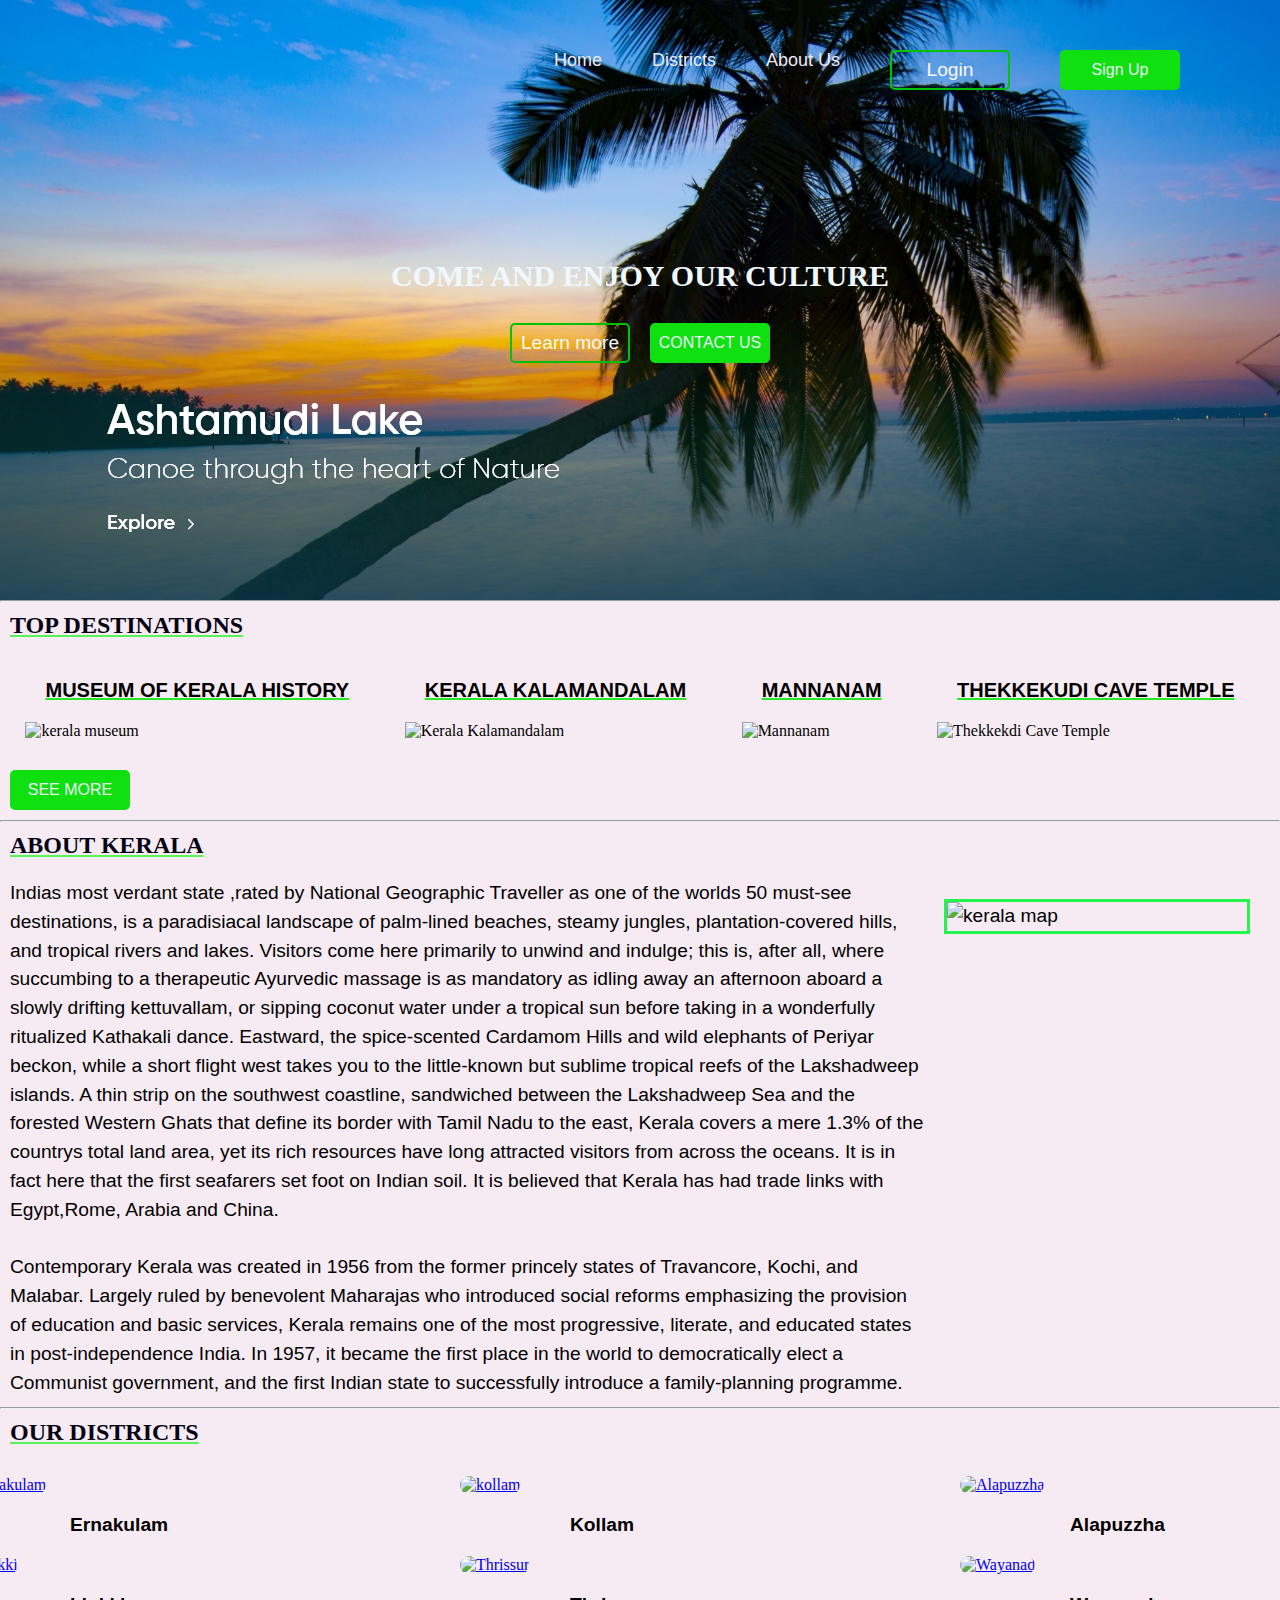
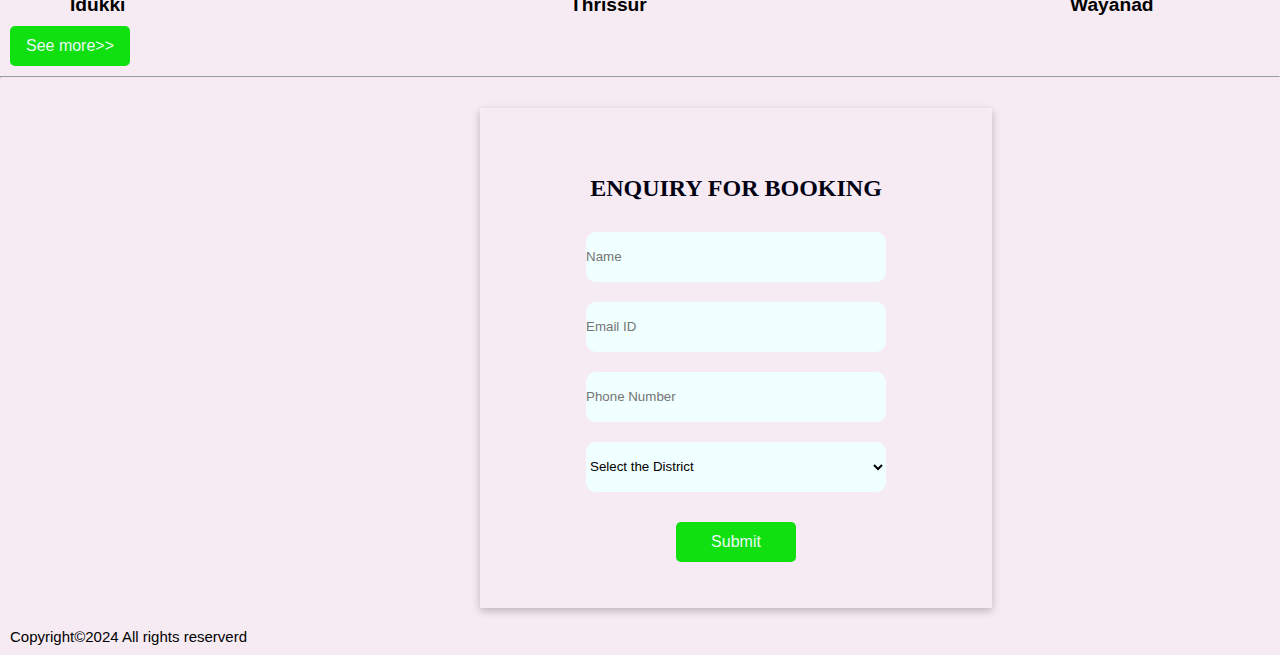
==== index.html @ 91827c74 "first commit" ====
<!DOCTYPE html>
<html lang="en">
<head>
    <meta charset="UTF-8">
    <meta name="viewport" content="width=device-width, initial-scale=1.0">
    <title>Kerala Tourism testwebpage</title>
    <link rel="stylesheet" href="./styles.css">
</head>
<body>
    <main>
        <header>
            
            <nav>
                <ul>
                    <span>
                    <img id="logo" src="./images/logo.png" alt="logo" ></span>    
                
                    <li><a class="navlist" href="#">Home</a></li>
                    <li><a class="navlist" href="#">Districts</a></li>
                    <li><a class="navlist" href="#">About Us</a></li>
                    <button class="btn1">Login </button>
                    <button class="btn2">Sign Up </button>
                </ul>

                <div class="header_1">
                <h1 class="header_2">COME AND ENJOY OUR CULTURE</h1>
                </div>
                <div class="header_btn">
                <button class="btn1">Learn more</button>
                <button class="btn2">CONTACT US</button>

                </div>
                

                
         
            
            

        </header>
       
    </main>
    <hr>
    <section>
        <h1>TOP DESTINATIONS </h1>
        <div class="destination_1">
            <article>
                <p class="dest_1">Museum of Kerala History</p>
                <img src="https://www.keralatourism.org/images/homecontentimage/desktop/museum_of_kerala_history.jpg" alt="kerala museum">
                
            </article>
            <article>
                <p class="dest_1">Kerala Kalamandalam</p> 
                <img src="https://www.keralatourism.org/images/homecontentimage/desktop/kalamandalam1.jpg" alt="Kerala Kalamandalam">
                           
            </article>
            <article>
                <p class="dest_1">Mannanam</p>
                <img src="https://www.keralatourism.org/images/homecontentimage/desktop/MANNANAM-1.jpg" alt="Mannanam">
                
            </article>
            <article>
                <p class="dest_1">Thekkekudi Cave Temple</p>
                <img src="https://www.keralatourism.org/images/homecontentimage/desktop/thekkekudi_cave_temple1.jpg" alt="Thekkekdi Cave Temple">
                
            </article>
            
           

        </div>
        <button class="btn3">SEE MORE</button>
       
    </section>
    <hr>
    <section>
        <h1>About Kerala</h1>
        <!-- kerla map image -->
         <div class="kerala_contain">         
        
        <div class="kerala_2">
            Indias most verdant state ,rated by National Geographic Traveller as
one of the worlds 50 must-see destinations, is a paradisiacal
landscape of palm-lined beaches, steamy jungles, plantation-covered
hills, and tropical rivers and lakes. Visitors come here primarily to
unwind and indulge; this is, after all, where succumbing to a
therapeutic Ayurvedic massage is as mandatory as idling away an
afternoon aboard a slowly drifting kettuvallam, or sipping coconut
water under a tropical sun before taking in a wonderfully ritualized
Kathakali dance. Eastward, the spice-scented Cardamom Hills and wild
elephants of Periyar beckon, while a short flight west takes you to the
little-known but sublime tropical reefs of the Lakshadweep islands. A
thin strip on the southwest coastline, sandwiched between the
Lakshadweep Sea and the forested Western Ghats that define its
border with Tamil Nadu to the east, Kerala covers a mere 1.3% of the
countrys total land area, yet its rich resources have long attracted
visitors from across the oceans. It is in fact here that the first seafarers
set foot on Indian soil. It is believed that Kerala has had trade links
with Egypt,Rome, Arabia and China. <br><br>

Contemporary Kerala was created in 1956 from the former princely states of Travancore, Kochi, and
Malabar. Largely ruled by benevolent Maharajas who introduced social reforms emphasizing the provision of
education and basic services, Kerala remains one of the most progressive, literate, and educated states in
post-independence India. In 1957, it became the first place in the world to democratically elect a
Communist government, and the first Indian state to successfully introduce a family-planning programme.
              <div class="kerala_1">
                <img id="map" src="https://www.mapsofindia.com/maps/kerala/kerala-index-20map.jpg" alt="kerala map" >
               </div>

        </div>
    </div>        
        
    </section>
    <section>
        <hr>
        <h1>Our districts</h1>
        <div class="district_1">
            <ol>
                <li><a href="#"><img class="img_dis" src="https://www.keralatourism.org/images/district/thumb/ernakulam20131107120302_2_1.jpg" alt="Ernakulam"></a><p class="dist_img">Ernakulam</p></li>
                <li><a href="#"><img class="img_dis" src="https://www.keralatourism.org/images/district/thumb/kollam20131107120543_6_1.jpg" alt="kollam"></a><p class="dist_img">Kollam</p></li>
                <li><a href="#"><img class="img_dis" src="https://www.keralatourism.org/images/district/thumb/alappuzha20131108125704_1_1.jpg" alt="Alapuzzha"></a><p class="dist_img">Alapuzzha</p></li>
                <li><a href="#"><img class="img_dis" src="https://www.keralatourism.org/images/district/thumb/idukki20131107120530_3_1.jpg" alt="Idukki"></a><p class="dist_img">Idukki</p></li>
                <li><a href="#"><img class="img_dis" src="https://www.keralatourism.org/images/district/thumb/thrissur20131107171306_13_1.jpg" alt="Thrissur"></a><p class="dist_img">Thrissur</p></li>
                <li><a href="#"><img class="img_dis" src="https://www.keralatourism.org/images/district/thumb/wayanad20131108120427_14_1.jpg" alt="Wayanad"></a><p class="dist_img">Wayanad</p></li>
                
            </ol>
            <button class="btn3">See more>></button>

        </div>
       
    </section>
    <hr>
    <div class="container">
     <div class="booking">
        <h2>ENQUIRY FOR BOOKING</h2>
     </div>
      <form class="booking_1" action="">
        <input class="form_2" type="text" id="Name" placeholder="Name" required maxlength="20" pattern="[A-Za-z\s]+">
        <input class="form_2" type="email"  id="email" placeholder="Email ID" required>
        <input class="form_2" type="tel"  id="phone_number" placeholder="Phone Number" required pattern="\d{10}" maxlength="10">
                 
            <select class="form_2" name="districts" id="Districts" required>
            <option class="form_2" value="" disabled selected>Select the District</option>
            <option class="form_2" value="Ernakulam">Ernakulam</option>
            <option class="form_2" value="Thiruvananthapuram">Thiruvananthapuram</option>
            </select>
            

        
        <button class="btn3" type="Submit">Submit</button>     
        
            
            
                
     </form>
   </div>

    
    
    
    <footer>
       
        
        
        <div class="footer_2">
            <p class="list2">Copyright&copy2024 All rights reserverd </p>
        </div>
            
    </footer>
</body>
</html>
---- styles.css ----
*{
    margin: 0;
    padding: 0;
}

body{
    background-color: rgb(247, 235, 243);
}



main{
    background-image: url(./images/ashtamudi_lake.jpg);
    height: 600px;
    
    

}

nav ul{
    display: flex;
    justify-content:right;
    gap: 50px;
    list-style-type: none;
    margin-right: 100px;
    padding-top: 50px;
    
    
    

    

}


.navlist{
    color: rgb(237, 234, 248);
    font-size: large;
    font-family:Impact, Haettenschweiler, 'Arial Narrow Bold', sans-serif;
    text-decoration: none;
    

}

.btn2{
    background-color: rgb(16, 223, 16);
    width: 120px;
    height: 40px;
    font-size: medium;
    border: none;
    border-radius: 5px;
    color: rgb(234, 248, 248);
    
    
}
.btn1{

    background-color: transparent;
    border: 2px solid rgb(6, 194, 6) ;
    width: 120px;
    height: 40px;
    font-size: larger;
    font-weight: 20px;
    border-radius: 5px;
    color: rgb(248, 248, 249);
}

.btn3{

    background-color: rgb(16, 223, 16);
    width: 120px;
    height: 40px;
    font-size: medium;
    border: none;
    border-radius: 5px;
    color: rgb(234, 248, 248);
    margin: 10px;
   
    


}
#logo{

  width: 75px;
  height: 75px;
  position: relative;
  right: 650px;
  bottom: 40px;
  background-color: aliceblue; 
  border-radius: 250px;
  margin: 10px;


}

.header_1{
 display: flex;
 justify-content:space-around;
 align-items: center;
 padding-top:100px ;


}

.header_btn{
    display: flex;
    justify-content: center;
    margin-top: 20px;
    gap: 20px;

}
.header_2 {
    color: aliceblue;
    font-size: 30px;
    font-weight: 50px;
    text-decoration: none;
   
}


 .district_1 ol{
    display: grid;
    grid-template-columns: 500px 500px 500px;
    justify-content: center;
    align-items: center;
    
 }


.district_1 p{
    font-size: larger;
    font-family:Arial, Helvetica, sans-serif;
}

.district_1 li{
    
    list-style: none;
}

.destination_1{
    display: flex;
    justify-content:space-evenly;
    flex-wrap: wrap;
    gap: 10px;
    margin: 10px;
    
}



.destination_1 article{
    
    padding: 10px;
}


.destination_1 article p{
    font-size: 20px;
    font-family: Arial, Helvetica, sans-serif;
}

.dest_1{
    font-size: larger;
    padding: 20px;
    font-size: 20px;
    font-weight: bolder;
    text-transform: uppercase;
    text-decoration: underline;
    text-decoration-color: rgb(36, 233, 36);

}




.kerala_2{


    display: flex;
    justify-content: center;
    font-size: larger;
    padding: 10px;
    font-family:Arial, Helvetica, sans-serif;
    line-height: 1.5;
    
    
    
    
    
    
}
#map{
   
    display: flex;
    justify-content: center;
    width: 300px;
    height: 200;
    margin: 20px;
    border: 3px solid rgb(35, 245, 77);
  
}

.kerala_contain{
    display: flex;
    justify-content: center;
    
    
    
}

.img_dis{

    width: 300px;
    height: 300px;
    border-radius: 170px;
    padding: 20px;
    margin-left: 50px;

   
}

.dist_img{
    position: relative;
    left: 180px;
    font-weight: bolder;
}

.booking{
    display: flex;
    justify-content: center;   
    padding: 20px;
   
}



.form_2{

    width: 300px;
    height: 50px;
    background-color: azure;
    border: none;
    border-radius: 10px;
}



h1, h2,h3{
    font-size: x-large;
    font-family: 'Times New Roman', Times, serif;
    margin: 10px;
    color: rgb(2, 1, 19);
    text-decoration: underline;
    text-decoration-color: rgb(87, 244, 87);
    text-transform: uppercase;
    
    
    

}


.container label{
    font-size: medium;
    font-family: 'Times New Roman', Times, serif;
    color: antiquewhite;

}

.footer_1{
    display: flex;
    justify-content: center;
    
   
}

.list li {
    list-style: none;
    
    
}
.list li a{
    list-style: none;
    text-decoration: none;
}

.list ul{
   display: flex;
   justify-content: center;
   gap: 50px;
   padding: 20px;

}



.list2{
    color: black;
    font-size: 15px;
    font-family: Arial, Helvetica, sans-serif;
}
.footer_2{
    padding: 10px;
    margin-top: 10px;
}

.booking h2{
    text-decoration: none;
}

.booking_1{
    
    display: flex;
    flex-direction: column;
    justify-content: center;
    align-items: center;    
    gap: 20px;
    
    
}
.container{
    margin-top: 30px;
    width: 40%;
    height: 500px;
    display: flex;
    justify-content: center;
    align-content: center;
    flex-direction: column;
    position: relative;
    left: 480px;
    box-shadow: rgba(0, 0, 0, 0.24) 0px 3px 8px;
}
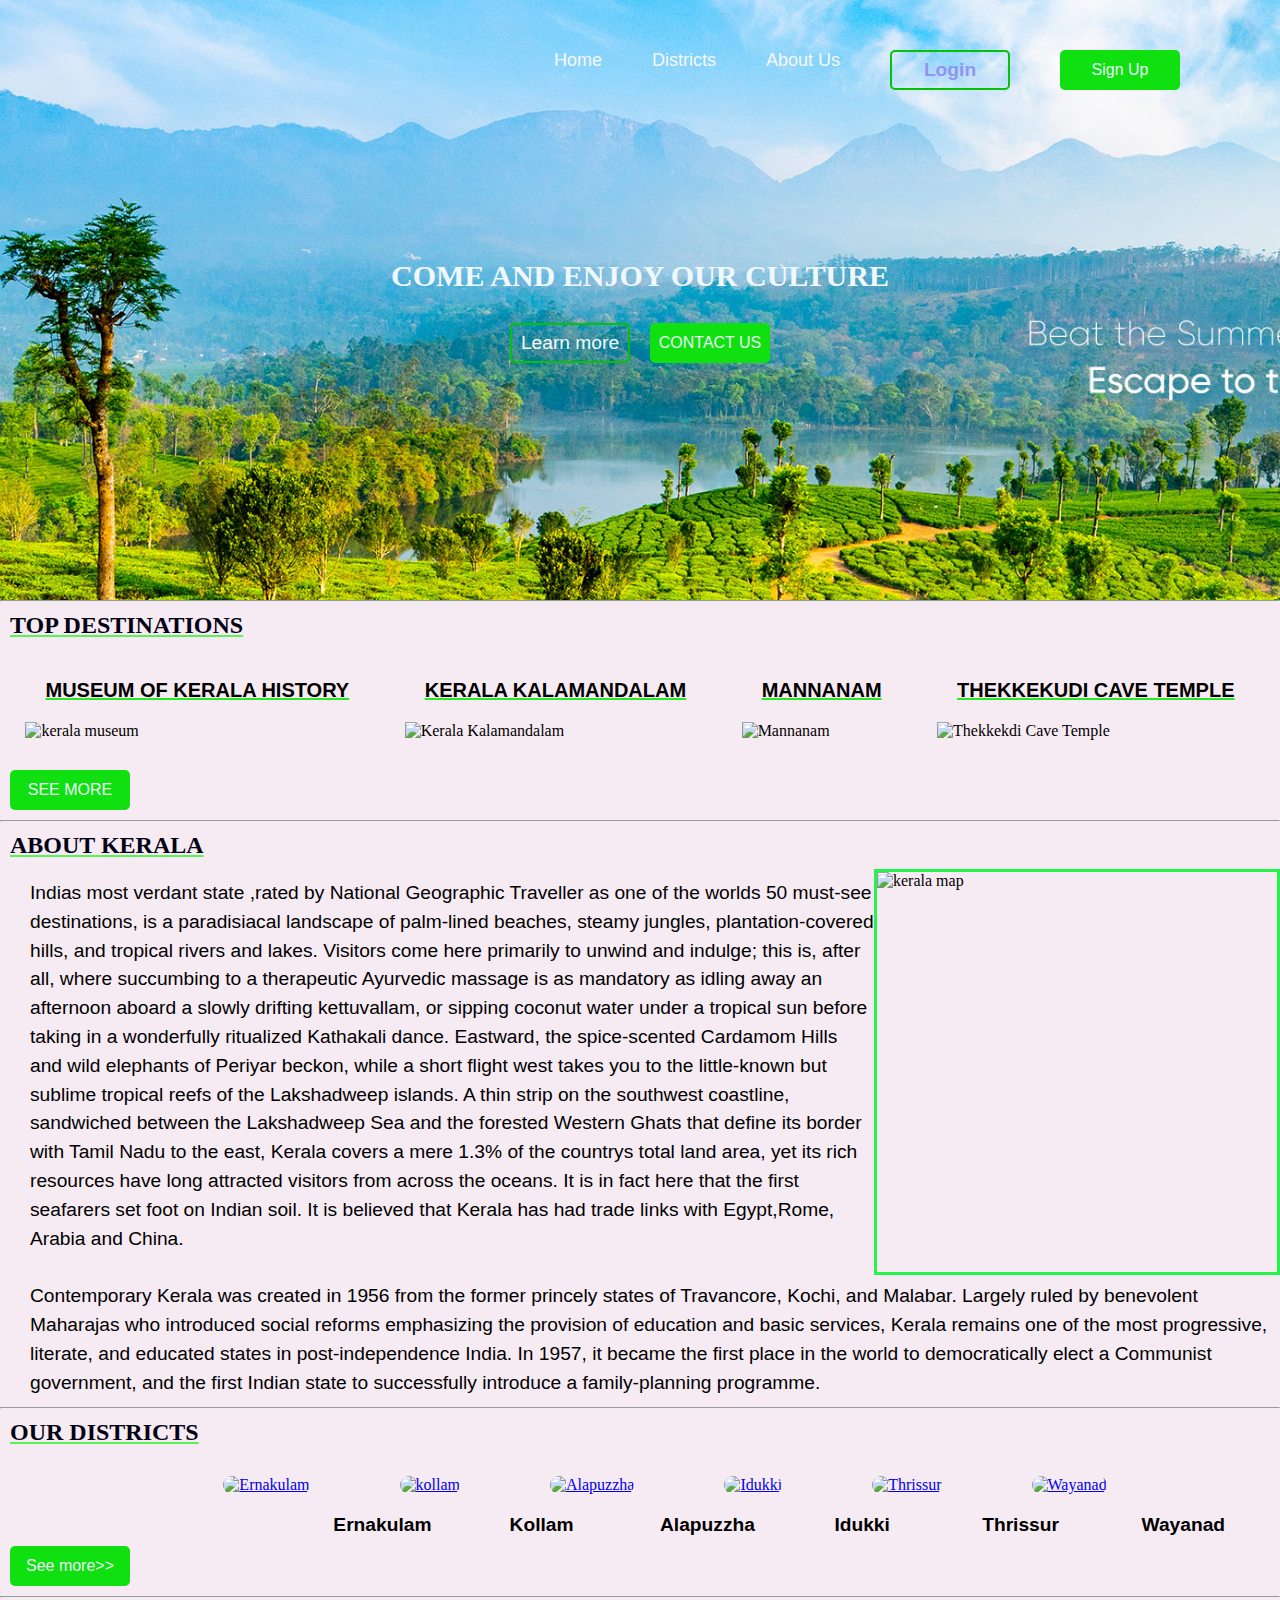
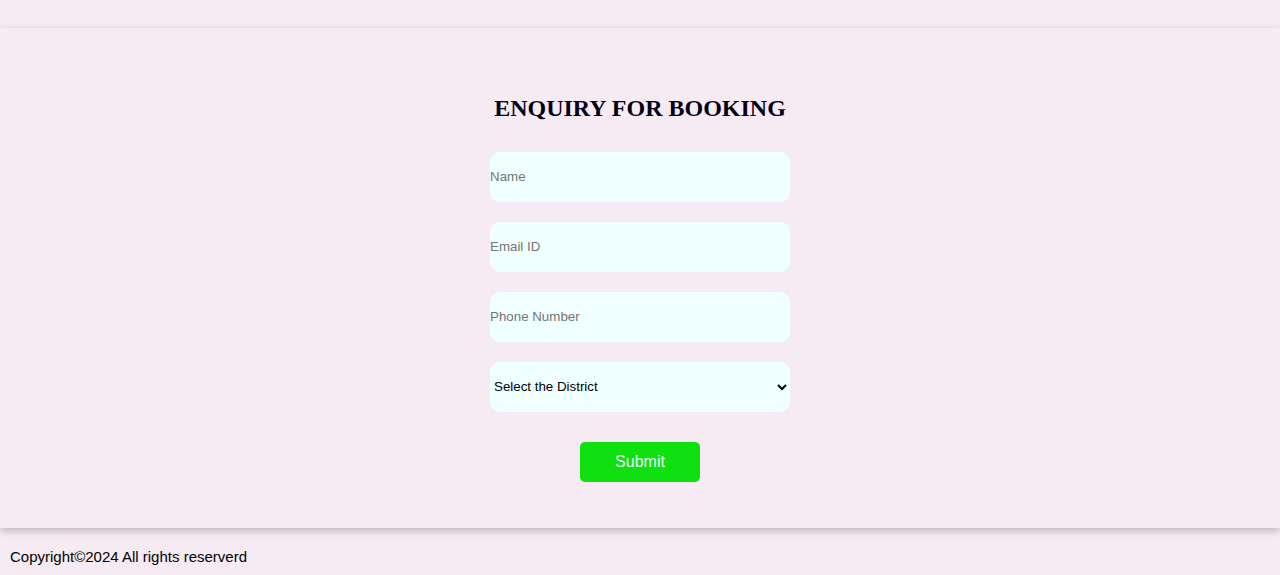
==== commit f4470679: "change" ====
--- a/index.html
+++ b/index.html
@@ -1,170 +1,228 @@
 <!DOCTYPE html>
 <html lang="en">
-<head>
-    <meta charset="UTF-8">
-    <meta name="viewport" content="width=device-width, initial-scale=1.0">
+  <head>
+    <meta charset="UTF-8" />
+    <meta name="viewport" content="width=device-width, initial-scale=1.0" />
     <title>Kerala Tourism testwebpage</title>
-    <link rel="stylesheet" href="./styles.css">
-</head>
-<body>
+    <link rel="stylesheet" href="./styles.css" />
+  </head>
+  <body>
     <main>
-        <header>
-            
-            <nav>
-                <ul>
-                    <span>
-                    <img id="logo" src="./images/logo.png" alt="logo" ></span>    
-                
-                    <li><a class="navlist" href="#">Home</a></li>
-                    <li><a class="navlist" href="#">Districts</a></li>
-                    <li><a class="navlist" href="#">About Us</a></li>
-                    <button class="btn1">Login </button>
-                    <button class="btn2">Sign Up </button>
-                </ul>
-
-                <div class="header_1">
-                <h1 class="header_2">COME AND ENJOY OUR CULTURE</h1>
-                </div>
-                <div class="header_btn">
-                <button class="btn1">Learn more</button>
-                <button class="btn2">CONTACT US</button>
-
-                </div>
-                
-
-                
-         
-            
-            
-
-        </header>
-       
+      <header>
+        <nav>
+          <ul>
+            <li><img id="logo" src="./images/logo.png" alt="logo" /></li>
+
+            <li><a class="navlist" href="#">Home</a></li>
+            <li><a class="navlist" href="#">Districts</a></li>
+            <li><a class="navlist" href="#">About Us</a></li>
+            <button class="btn1_1">Login</button>
+            <button class="btn2">Sign Up</button>
+          </ul>
+
+          <div class="header_1">
+            <h1 class="header_2">COME AND ENJOY OUR CULTURE</h1>
+          </div>
+          <div class="header_btn">
+            <button class="btn1">Learn more</button>
+            <button class="btn2">CONTACT US</button>
+          </div>
+        </nav>
+      </header>
     </main>
-    <hr>
+    <hr />
     <section>
-        <h1>TOP DESTINATIONS </h1>
-        <div class="destination_1">
-            <article>
-                <p class="dest_1">Museum of Kerala History</p>
-                <img src="https://www.keralatourism.org/images/homecontentimage/desktop/museum_of_kerala_history.jpg" alt="kerala museum">
-                
-            </article>
-            <article>
-                <p class="dest_1">Kerala Kalamandalam</p> 
-                <img src="https://www.keralatourism.org/images/homecontentimage/desktop/kalamandalam1.jpg" alt="Kerala Kalamandalam">
-                           
-            </article>
-            <article>
-                <p class="dest_1">Mannanam</p>
-                <img src="https://www.keralatourism.org/images/homecontentimage/desktop/MANNANAM-1.jpg" alt="Mannanam">
-                
-            </article>
-            <article>
-                <p class="dest_1">Thekkekudi Cave Temple</p>
-                <img src="https://www.keralatourism.org/images/homecontentimage/desktop/thekkekudi_cave_temple1.jpg" alt="Thekkekdi Cave Temple">
-                
-            </article>
-            
-           
-
+      <h1>TOP DESTINATIONS</h1>
+      <div class="destination_1">
+        <article>
+          <p class="dest_1">Museum of Kerala History</p>
+          <img
+            src="https://www.keralatourism.org/images/homecontentimage/desktop/museum_of_kerala_history.jpg"
+            alt="kerala museum"
+          />
+        </article>
+        <article>
+          <p class="dest_1">Kerala Kalamandalam</p>
+          <img
+            src="https://www.keralatourism.org/images/homecontentimage/desktop/kalamandalam1.jpg"
+            alt="Kerala Kalamandalam"
+          />
+        </article>
+        <article>
+          <p class="dest_1">Mannanam</p>
+          <img
+            src="https://www.keralatourism.org/images/homecontentimage/desktop/MANNANAM-1.jpg"
+            alt="Mannanam"
+          />
+        </article>
+        <article>
+          <p class="dest_1">Thekkekudi Cave Temple</p>
+          <img
+            src="https://www.keralatourism.org/images/homecontentimage/desktop/thekkekudi_cave_temple1.jpg"
+            alt="Thekkekdi Cave Temple"
+          />
+        </article>
+      </div>
+      <button class="btn3">SEE MORE</button>
+    </section>
+    <hr />
+    <section>
+      <h1>About Kerala</h1>
+      <!-- kerla map image -->
+
+      <div class="kerala">
+        <div class="kerala_1">
+          <img
+            id="map"
+            src="https://www.mapsofindia.com/maps/kerala/kerala-index-20map.jpg"
+            alt="kerala map"
+          />
+
+          <div class="kerala_2">
+            Indias most verdant state ,rated by National Geographic Traveller as
+            one of the worlds 50 must-see destinations, is a paradisiacal
+            landscape of palm-lined beaches, steamy jungles, plantation-covered
+            hills, and tropical rivers and lakes. Visitors come here primarily
+            to unwind and indulge; this is, after all, where succumbing to a
+            therapeutic Ayurvedic massage is as mandatory as idling away an
+            afternoon aboard a slowly drifting kettuvallam, or sipping coconut
+            water under a tropical sun before taking in a wonderfully ritualized
+            Kathakali dance. Eastward, the spice-scented Cardamom Hills and wild
+            elephants of Periyar beckon, while a short flight west takes you to
+            the little-known but sublime tropical reefs of the Lakshadweep
+            islands. A thin strip on the southwest coastline, sandwiched between
+            the Lakshadweep Sea and the forested Western Ghats that define its
+            border with Tamil Nadu to the east, Kerala covers a mere 1.3% of the
+            countrys total land area, yet its rich resources have long attracted
+            visitors from across the oceans. It is in fact here that the first
+            seafarers set foot on Indian soil. It is believed that Kerala has
+            had trade links with Egypt,Rome, Arabia and China. <br /><br />
+
+            Contemporary Kerala was created in 1956 from the former princely
+            states of Travancore, Kochi, and Malabar. Largely ruled by
+            benevolent Maharajas who introduced social reforms emphasizing the
+            provision of education and basic services, Kerala remains one of the
+            most progressive, literate, and educated states in post-independence
+            India. In 1957, it became the first place in the world to
+            democratically elect a Communist government, and the first Indian
+            state to successfully introduce a family-planning programme.
+          </div>
         </div>
-        <button class="btn3">SEE MORE</button>
-       
-    </section>
-    <hr>
-    <section>
-        <h1>About Kerala</h1>
-        <!-- kerla map image -->
-         <div class="kerala_contain">         
-        
-        <div class="kerala_2">
-            Indias most verdant state ,rated by National Geographic Traveller as
-one of the worlds 50 must-see destinations, is a paradisiacal
-landscape of palm-lined beaches, steamy jungles, plantation-covered
-hills, and tropical rivers and lakes. Visitors come here primarily to
-unwind and indulge; this is, after all, where succumbing to a
-therapeutic Ayurvedic massage is as mandatory as idling away an
-afternoon aboard a slowly drifting kettuvallam, or sipping coconut
-water under a tropical sun before taking in a wonderfully ritualized
-Kathakali dance. Eastward, the spice-scented Cardamom Hills and wild
-elephants of Periyar beckon, while a short flight west takes you to the
-little-known but sublime tropical reefs of the Lakshadweep islands. A
-thin strip on the southwest coastline, sandwiched between the
-Lakshadweep Sea and the forested Western Ghats that define its
-border with Tamil Nadu to the east, Kerala covers a mere 1.3% of the
-countrys total land area, yet its rich resources have long attracted
-visitors from across the oceans. It is in fact here that the first seafarers
-set foot on Indian soil. It is believed that Kerala has had trade links
-with Egypt,Rome, Arabia and China. <br><br>
-
-Contemporary Kerala was created in 1956 from the former princely states of Travancore, Kochi, and
-Malabar. Largely ruled by benevolent Maharajas who introduced social reforms emphasizing the provision of
-education and basic services, Kerala remains one of the most progressive, literate, and educated states in
-post-independence India. In 1957, it became the first place in the world to democratically elect a
-Communist government, and the first Indian state to successfully introduce a family-planning programme.
-              <div class="kerala_1">
-                <img id="map" src="https://www.mapsofindia.com/maps/kerala/kerala-index-20map.jpg" alt="kerala map" >
-               </div>
-
-        </div>
-    </div>        
-        
+      </div>
     </section>
     <section>
-        <hr>
-        <h1>Our districts</h1>
-        <div class="district_1">
-            <ol>
-                <li><a href="#"><img class="img_dis" src="https://www.keralatourism.org/images/district/thumb/ernakulam20131107120302_2_1.jpg" alt="Ernakulam"></a><p class="dist_img">Ernakulam</p></li>
-                <li><a href="#"><img class="img_dis" src="https://www.keralatourism.org/images/district/thumb/kollam20131107120543_6_1.jpg" alt="kollam"></a><p class="dist_img">Kollam</p></li>
-                <li><a href="#"><img class="img_dis" src="https://www.keralatourism.org/images/district/thumb/alappuzha20131108125704_1_1.jpg" alt="Alapuzzha"></a><p class="dist_img">Alapuzzha</p></li>
-                <li><a href="#"><img class="img_dis" src="https://www.keralatourism.org/images/district/thumb/idukki20131107120530_3_1.jpg" alt="Idukki"></a><p class="dist_img">Idukki</p></li>
-                <li><a href="#"><img class="img_dis" src="https://www.keralatourism.org/images/district/thumb/thrissur20131107171306_13_1.jpg" alt="Thrissur"></a><p class="dist_img">Thrissur</p></li>
-                <li><a href="#"><img class="img_dis" src="https://www.keralatourism.org/images/district/thumb/wayanad20131108120427_14_1.jpg" alt="Wayanad"></a><p class="dist_img">Wayanad</p></li>
-                
-            </ol>
-            <button class="btn3">See more>></button>
-
-        </div>
-       
+      <hr />
+      <h1>Our districts</h1>
+      <div class="district_1">
+        <ol>
+          <li>
+            <a href="#"
+              ><img
+                class="img_dis"
+                src="https://www.keralatourism.org/images/district/thumb/ernakulam20131107120302_2_1.jpg"
+                alt="Ernakulam"
+            /></a>
+            <p class="dist_img">Ernakulam</p>
+          </li>
+          <li>
+            <a href="#"
+              ><img
+                class="img_dis"
+                src="https://www.keralatourism.org/images/district/thumb/kollam20131107120543_6_1.jpg"
+                alt="kollam"
+            /></a>
+            <p class="dist_img">Kollam</p>
+          </li>
+          <li>
+            <a href="#"
+              ><img
+                class="img_dis"
+                src="https://www.keralatourism.org/images/district/thumb/alappuzha20131108125704_1_1.jpg"
+                alt="Alapuzzha"
+            /></a>
+            <p class="dist_img">Alapuzzha</p>
+          </li>
+          <li>
+            <a href="#"
+              ><img
+                class="img_dis"
+                src="https://www.keralatourism.org/images/district/thumb/idukki20131107120530_3_1.jpg"
+                alt="Idukki"
+            /></a>
+            <p class="dist_img">Idukki</p>
+          </li>
+          <li>
+            <a href="#"
+              ><img
+                class="img_dis"
+                src="https://www.keralatourism.org/images/district/thumb/thrissur20131107171306_13_1.jpg"
+                alt="Thrissur"
+            /></a>
+            <p class="dist_img">Thrissur</p>
+          </li>
+          <li>
+            <a href="#"
+              ><img
+                class="img_dis"
+                src="https://www.keralatourism.org/images/district/thumb/wayanad20131108120427_14_1.jpg"
+                alt="Wayanad"
+            /></a>
+            <p class="dist_img">Wayanad</p>
+          </li>
+        </ol>
+        <button class="btn3">See more>></button>
+      </div>
     </section>
-    <hr>
+    <hr />
     <div class="container">
-     <div class="booking">
+      <div class="booking">
         <h2>ENQUIRY FOR BOOKING</h2>
-     </div>
+      </div>
       <form class="booking_1" action="">
-        <input class="form_2" type="text" id="Name" placeholder="Name" required maxlength="20" pattern="[A-Za-z\s]+">
-        <input class="form_2" type="email"  id="email" placeholder="Email ID" required>
-        <input class="form_2" type="tel"  id="phone_number" placeholder="Phone Number" required pattern="\d{10}" maxlength="10">
-                 
-            <select class="form_2" name="districts" id="Districts" required>
-            <option class="form_2" value="" disabled selected>Select the District</option>
-            <option class="form_2" value="Ernakulam">Ernakulam</option>
-            <option class="form_2" value="Thiruvananthapuram">Thiruvananthapuram</option>
-            </select>
-            
-
-        
-        <button class="btn3" type="Submit">Submit</button>     
-        
-            
-            
-                
-     </form>
-   </div>
-
-    
-    
-    
+        <input
+          class="form_2"
+          type="text"
+          id="Name"
+          placeholder="Name"
+          required
+          maxlength="20"
+          pattern="[A-Za-z\s]+"
+        />
+        <input
+          class="form_2"
+          type="email"
+          id="email"
+          placeholder="Email ID"
+          required
+        />
+        <input
+          class="form_2"
+          type="tel"
+          id="phone_number"
+          placeholder="Phone Number"
+          required
+          pattern="\d{10}"
+          maxlength="10"
+        />
+
+        <select class="form_2" name="districts" id="Districts" required>
+          <option class="form_2" value="" disabled selected>
+            Select the District
+          </option>
+          <option class="form_2" value="Ernakulam">Ernakulam</option>
+          <option class="form_2" value="Thiruvananthapuram">
+            Thiruvananthapuram
+          </option>
+        </select>
+
+        <button class="btn3" type="Submit">Submit</button>
+      </form>
+    </div>
+
     <footer>
-       
-        
-        
-        <div class="footer_2">
-            <p class="list2">Copyright&copy2024 All rights reserverd </p>
-        </div>
-            
+      <div class="footer_2">
+        <p class="list2">Copyright&copy2024 All rights reserverd</p>
+      </div>
     </footer>
-</body>
-</html>+  </body>
+</html>
--- a/styles.css
+++ b/styles.css
@@ -1,6 +1,7 @@
 *{
     margin: 0;
     padding: 0;
+    
 }
 
 body{
@@ -9,11 +10,16 @@
 
 
 
-main{
-    background-image: url(./images/ashtamudi_lake.jpg);
+
+header{
+
+    background-image: url(./images/escape-to-the-hills-1920x650.jpg);
     height: 600px;
-    
-    
+    width: 100%;
+    background-size: cover;
+    background-position: center;
+
+
 
 }
 
@@ -34,7 +40,7 @@
 
 
 .navlist{
-    color: rgb(237, 234, 248);
+    color: rgb(246, 248, 245);
     font-size: large;
     font-family:Impact, Haettenschweiler, 'Arial Narrow Bold', sans-serif;
     text-decoration: none;
@@ -53,6 +59,18 @@
     
     
 }
+.btn1_1{
+
+    background-color: transparent;
+    border: 2px solid rgb(6, 194, 6) ;
+    width: 120px;
+    height: 40px;
+    font-size: larger;
+    font-weight: bolder;
+    border-radius: 5px;
+    color: rgb(147, 147, 241);
+
+}
 .btn1{
 
     background-color: transparent;
@@ -118,14 +136,19 @@
    
 }
 
-
- .district_1 ol{
-    display: grid;
-    grid-template-columns: 500px 500px 500px;
-    justify-content: center;
+.district_1 ol{
+
+    display: flex;
+    justify-content: center;
+    flex-wrap: wrap;
     align-items: center;
-    
- }
+
+
+
+}
+
+
+
 
 
 .district_1 p{
@@ -171,35 +194,41 @@
 
 }
 
-
+.kerala{
+    display: grid;
+    grid-template-columns: repeat(1fr);
+    justify-content: center;
+    align-items: center;
+}
 
 
 .kerala_2{
 
 
-    display: flex;
-    justify-content: center;
+    
     font-size: larger;
     padding: 10px;
     font-family:Arial, Helvetica, sans-serif;
     line-height: 1.5;
-    
-    
-    
-    
-    
-    
-}
+    margin-left: 20px;
+    
+    
+    
+    
+    
+    
+    
+} 
 #map{
    
-    display: flex;
-    justify-content: center;
-    width: 300px;
-    height: 200;
-    margin: 20px;
+   
+    float: right;
+    width: 400px;
+    height: 400px;    
     border: 3px solid rgb(35, 245, 77);
+    
   
-}
+} 
 
 .kerala_contain{
     display: flex;
@@ -275,23 +304,6 @@
    
 }
 
-.list li {
-    list-style: none;
-    
-    
-}
-.list li a{
-    list-style: none;
-    text-decoration: none;
-}
-
-.list ul{
-   display: flex;
-   justify-content: center;
-   gap: 50px;
-   padding: 20px;
-
-}
 
 
 
@@ -321,13 +333,73 @@
 }
 .container{
     margin-top: 30px;
-    width: 40%;
     height: 500px;
     display: flex;
     justify-content: center;
     align-content: center;
     flex-direction: column;
-    position: relative;
-    left: 480px;
+    flex-wrap: wrap;    
     box-shadow: rgba(0, 0, 0, 0.24) 0px 3px 8px;
-}+}
+
+.booking{
+    display: flex;
+    justify-content: center;
+    align-items: center;
+    flex-wrap: wrap;
+}
+
+@media (max-width: 500px){
+    body {
+      display: flex;
+      flex-direction:column;
+      flex-wrap: wrap;
+      align-items: center;
+      justify-content: center;
+      font-size:medium;
+      font-weight: bolder;
+      background-color: rgb(183, 248, 210);
+      
+
+    }
+
+    #logo{
+
+        width: 75px;
+        height: 75px;
+        background-color: aliceblue; 
+        border-radius: 250px;
+        
+      
+      
+      }
+
+
+
+     nav ul{
+        display: flex;
+        justify-content:center;
+        align-items: center;
+        list-style-type: none;
+            
+        
+        
+    
+        
+    
+    }
+
+    
+
+    
+    
+
+   
+    
+
+    
+
+    
+}
+
+
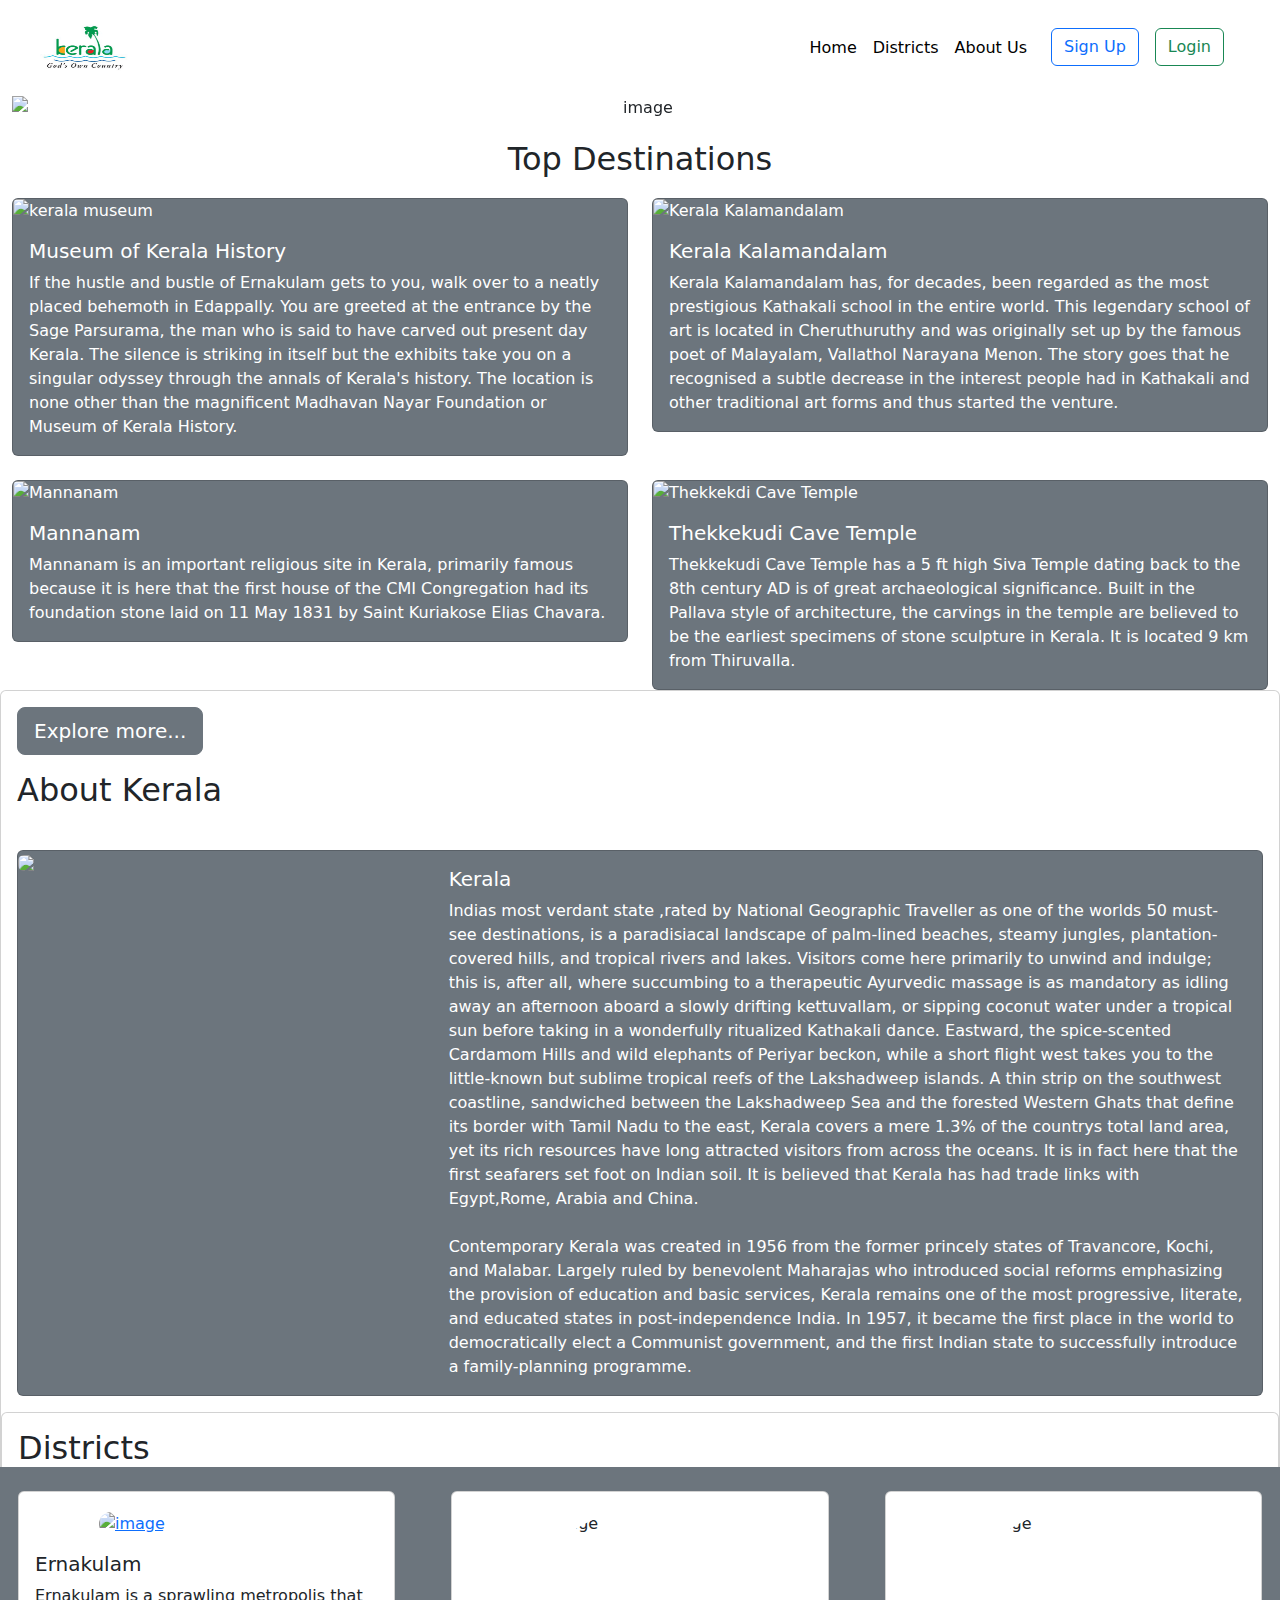
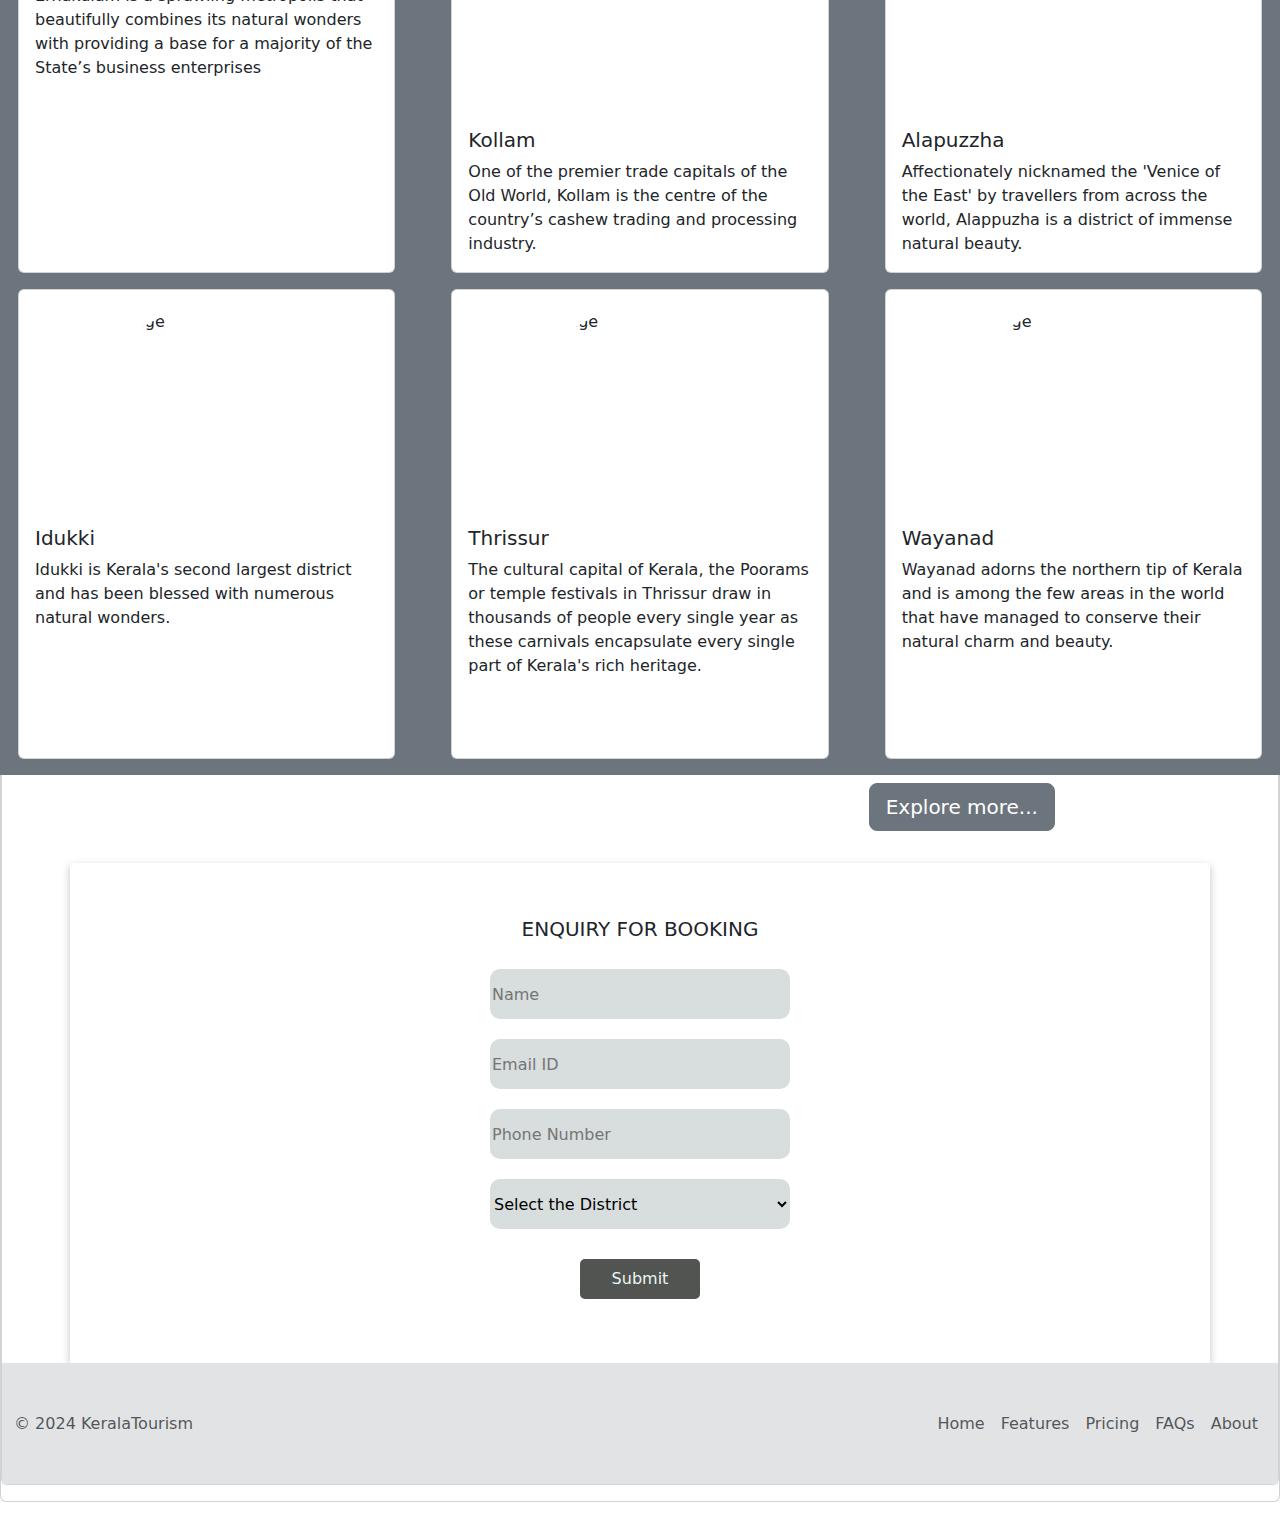
==== commit 1555c55d: "first commit" ====
--- a/index.html
+++ b/index.html
@@ -1,228 +1,351 @@
 <!DOCTYPE html>
 <html lang="en">
-  <head>
-    <meta charset="UTF-8" />
-    <meta name="viewport" content="width=device-width, initial-scale=1.0" />
-    <title>Kerala Tourism testwebpage</title>
-    <link rel="stylesheet" href="./styles.css" />
-  </head>
-  <body>
-    <main>
-      <header>
-        <nav>
-          <ul>
-            <li><img id="logo" src="./images/logo.png" alt="logo" /></li>
-
-            <li><a class="navlist" href="#">Home</a></li>
-            <li><a class="navlist" href="#">Districts</a></li>
-            <li><a class="navlist" href="#">About Us</a></li>
-            <button class="btn1_1">Login</button>
-            <button class="btn2">Sign Up</button>
-          </ul>
-
-          <div class="header_1">
-            <h1 class="header_2">COME AND ENJOY OUR CULTURE</h1>
-          </div>
-          <div class="header_btn">
-            <button class="btn1">Learn more</button>
-            <button class="btn2">CONTACT US</button>
-          </div>
-        </nav>
-      </header>
-    </main>
-    <hr />
-    <section>
-      <h1>TOP DESTINATIONS</h1>
-      <div class="destination_1">
-        <article>
-          <p class="dest_1">Museum of Kerala History</p>
-          <img
-            src="https://www.keralatourism.org/images/homecontentimage/desktop/museum_of_kerala_history.jpg"
-            alt="kerala museum"
-          />
-        </article>
-        <article>
-          <p class="dest_1">Kerala Kalamandalam</p>
-          <img
-            src="https://www.keralatourism.org/images/homecontentimage/desktop/kalamandalam1.jpg"
-            alt="Kerala Kalamandalam"
-          />
-        </article>
-        <article>
-          <p class="dest_1">Mannanam</p>
-          <img
-            src="https://www.keralatourism.org/images/homecontentimage/desktop/MANNANAM-1.jpg"
-            alt="Mannanam"
-          />
-        </article>
-        <article>
-          <p class="dest_1">Thekkekudi Cave Temple</p>
-          <img
-            src="https://www.keralatourism.org/images/homecontentimage/desktop/thekkekudi_cave_temple1.jpg"
-            alt="Thekkekdi Cave Temple"
-          />
-        </article>
-      </div>
-      <button class="btn3">SEE MORE</button>
-    </section>
-    <hr />
-    <section>
-      <h1>About Kerala</h1>
-      <!-- kerla map image -->
-
-      <div class="kerala">
-        <div class="kerala_1">
-          <img
-            id="map"
-            src="https://www.mapsofindia.com/maps/kerala/kerala-index-20map.jpg"
-            alt="kerala map"
-          />
-
-          <div class="kerala_2">
-            Indias most verdant state ,rated by National Geographic Traveller as
-            one of the worlds 50 must-see destinations, is a paradisiacal
-            landscape of palm-lined beaches, steamy jungles, plantation-covered
-            hills, and tropical rivers and lakes. Visitors come here primarily
-            to unwind and indulge; this is, after all, where succumbing to a
-            therapeutic Ayurvedic massage is as mandatory as idling away an
-            afternoon aboard a slowly drifting kettuvallam, or sipping coconut
-            water under a tropical sun before taking in a wonderfully ritualized
-            Kathakali dance. Eastward, the spice-scented Cardamom Hills and wild
-            elephants of Periyar beckon, while a short flight west takes you to
-            the little-known but sublime tropical reefs of the Lakshadweep
-            islands. A thin strip on the southwest coastline, sandwiched between
-            the Lakshadweep Sea and the forested Western Ghats that define its
-            border with Tamil Nadu to the east, Kerala covers a mere 1.3% of the
-            countrys total land area, yet its rich resources have long attracted
-            visitors from across the oceans. It is in fact here that the first
-            seafarers set foot on Indian soil. It is believed that Kerala has
-            had trade links with Egypt,Rome, Arabia and China. <br /><br />
-
-            Contemporary Kerala was created in 1956 from the former princely
-            states of Travancore, Kochi, and Malabar. Largely ruled by
-            benevolent Maharajas who introduced social reforms emphasizing the
-            provision of education and basic services, Kerala remains one of the
-            most progressive, literate, and educated states in post-independence
-            India. In 1957, it became the first place in the world to
-            democratically elect a Communist government, and the first Indian
-            state to successfully introduce a family-planning programme.
-          </div>
+<head>
+    <meta charset="UTF-8">
+    <meta name="viewport" content="width=device-width, initial-scale=1.0">
+    <title>Kerala Tourism Test</title>
+    <link href="https://cdn.jsdelivr.net/npm/bootstrap@5.3.3/dist/css/bootstrap.min.css" rel="stylesheet" integrity="sha384-QWTKZyjpPEjISv5WaRU9OFeRpok6YctnYmDr5pNlyT2bRjXh0JMhjY6hW+ALEwIH" crossorigin="anonymous">
+    <link rel="stylesheet" href="./styles.css">
+</head>
+
+<body>
+    <div class="container-fluid themed-container text-center ">
+        <nav class="navbar navbar-expand-lg p-3  " aria-label="Offcanvas navbar large">
+            <div class="container-fluid">
+                <a class="navbar-brand" href="#">
+                    <img src="./images/logo1.png" alt="Bootstrap" width="90" height="54" >
+                  
+                </a>
+              <button class="navbar-toggler" type="button" data-bs-toggle="offcanvas" data-bs-target="#offcanvasNavbar2" aria-controls="offcanvasNavbar2" aria-label="Toggle navigation">
+                <span class="navbar-toggler-icon"></span>
+              </button>
+              <div class="offcanvas offcanvas-end text-bg-secondary" tabindex="-1" id="offcanvasNavbar2" aria-labelledby="offcanvasNavbar2Label">
+                <div class="offcanvas-header">
+                  <h5 class="offcanvas-title" id="offcanvasNavbar2Label">Kerala Tourism</h5>
+                  <button type="button" class="btn-close btn-close-white" data-bs-dismiss="offcanvas" aria-label="Close"></button>
+                </div>
+                <div class="offcanvas-body">
+                  <ul class="navbar-nav justify-content-end flex-grow-1 pe-3">
+                    <li class="nav-item">
+                      <a class="nav-link active" aria-current="page" href="#">Home</a>
+                    </li>
+                    <li class="nav-item">
+                        <a class="nav-link active" aria-current="page" href="#">Districts</a>
+                      </li>
+                      <li class="nav-item">
+                        <a class="nav-link active" aria-current="page" href="#">About Us</a>
+                      </li>
+                      <li class="nav-item">
+                        <button type="button" class="btn btn-outline-primary mx-3">Sign Up</button>
+                      </li>
+                      <li class="nav-item">
+                        <button type="button" class="btn btn-outline-success">Login</button>
+                      </li>
+                   
+                   
+                  </ul>
+                 
+                </div>
+              </div>
+            </div>
+          </nav>
+
+          <div id="carouselExampleIndicators" class="carousel slide">
+            <div class="carousel-indicators">
+              <button type="button" data-bs-target="#carouselExampleIndicators" data-bs-slide-to="0" class="active" aria-current="true" aria-label="Slide 1"></button>
+              <button type="button" data-bs-target="#carouselExampleIndicators" data-bs-slide-to="1" aria-label="Slide 2"></button>
+              <button type="button" data-bs-target="#carouselExampleIndicators" data-bs-slide-to="2" aria-label="Slide 3"></button>
+            </div>
+            <div class="carousel-inner">
+              <div class="carousel-item active">
+                <img src="https://www.keralatourism.org/images/banner/desktop/heli-1920.jpg" class="d-block w-100" alt="image">
+              </div>
+              <div class="carousel-item">
+                <img src="https://www.keralatourism.org/images/banner/desktop/ashtamudi_lake.jpg" class="d-block w-100" alt="image">
+              </div>
+              <div class="carousel-item">
+                <img src="https://www.keralatourism.org/images/banner/desktop/caravan-1920x6502.jpg" class="d-block w-100" alt="image">
+              </div>
+            </div>
+            <button class="carousel-control-prev" type="button" data-bs-target="#carouselExampleIndicators" data-bs-slide="prev">
+              <span class="carousel-control-prev-icon" aria-hidden="true"></span>
+              <span class="visually-hidden">Previous</span>
+            </button>
+            <button class="carousel-control-next" type="button" data-bs-target="#carouselExampleIndicators" data-bs-slide="next">
+              <span class="carousel-control-next-icon" aria-hidden="true"></span>
+              <span class="visually-hidden">Next</span>
+            </button>
+          </div>
+
+          
+            <h2 class="card-title h2_dest">Top Destinations</h2>
+            
+           
+         
         </div>
-      </div>
-    </section>
-    <section>
-      <hr />
-      <h1>Our districts</h1>
-      <div class="district_1">
-        <ol>
-          <li>
-            <a href="#"
-              ><img
-                class="img_dis"
-                src="https://www.keralatourism.org/images/district/thumb/ernakulam20131107120302_2_1.jpg"
-                alt="Ernakulam"
-            /></a>
-            <p class="dist_img">Ernakulam</p>
-          </li>
-          <li>
-            <a href="#"
-              ><img
-                class="img_dis"
-                src="https://www.keralatourism.org/images/district/thumb/kollam20131107120543_6_1.jpg"
-                alt="kollam"
-            /></a>
-            <p class="dist_img">Kollam</p>
-          </li>
-          <li>
-            <a href="#"
-              ><img
-                class="img_dis"
-                src="https://www.keralatourism.org/images/district/thumb/alappuzha20131108125704_1_1.jpg"
-                alt="Alapuzzha"
-            /></a>
-            <p class="dist_img">Alapuzzha</p>
-          </li>
-          <li>
-            <a href="#"
-              ><img
-                class="img_dis"
-                src="https://www.keralatourism.org/images/district/thumb/idukki20131107120530_3_1.jpg"
-                alt="Idukki"
-            /></a>
-            <p class="dist_img">Idukki</p>
-          </li>
-          <li>
-            <a href="#"
-              ><img
-                class="img_dis"
-                src="https://www.keralatourism.org/images/district/thumb/thrissur20131107171306_13_1.jpg"
-                alt="Thrissur"
-            /></a>
-            <p class="dist_img">Thrissur</p>
-          </li>
-          <li>
-            <a href="#"
-              ><img
-                class="img_dis"
-                src="https://www.keralatourism.org/images/district/thumb/wayanad20131108120427_14_1.jpg"
-                alt="Wayanad"
-            /></a>
-            <p class="dist_img">Wayanad</p>
-          </li>
-        </ol>
-        <button class="btn3">See more>></button>
-      </div>
-    </section>
-    <hr />
-    <div class="container">
-      <div class="booking">
-        <h2>ENQUIRY FOR BOOKING</h2>
-      </div>
-      <form class="booking_1" action="">
-        <input
-          class="form_2"
-          type="text"
-          id="Name"
-          placeholder="Name"
-          required
-          maxlength="20"
-          pattern="[A-Za-z\s]+"
-        />
-        <input
-          class="form_2"
-          type="email"
-          id="email"
-          placeholder="Email ID"
-          required
-        />
-        <input
-          class="form_2"
-          type="tel"
-          id="phone_number"
-          placeholder="Phone Number"
-          required
-          pattern="\d{10}"
-          maxlength="10"
-        />
-
-        <select class="form_2" name="districts" id="Districts" required>
-          <option class="form_2" value="" disabled selected>
-            Select the District
-          </option>
-          <option class="form_2" value="Ernakulam">Ernakulam</option>
-          <option class="form_2" value="Thiruvananthapuram">
-            Thiruvananthapuram
-          </option>
-        </select>
-
-        <button class="btn3" type="Submit">Submit</button>
-      </form>
+          
+
+
+
+
+          <div class="row row-cols-1 row-cols-md-2 g-4 mx-auto">
+            
+            <div class="col">
+              <div class="card text-bg-secondary">
+                <img src="https://www.keralatourism.org/images/homecontentimage/desktop/museum_of_kerala_history.jpg" class="card-img-top" alt="kerala museum">
+                <div class="card-body">
+                  <h5 class="card-title">Museum of Kerala History</h5>
+                  <p class="card-text">If the hustle and bustle of Ernakulam gets to you, walk over to a neatly placed behemoth in Edappally. You are greeted at the entrance by the Sage Parsurama, the man who is said to have carved out present day Kerala. The silence is striking in itself but the exhibits take you on a singular odyssey through the annals of Kerala's history. The location is none other than the magnificent Madhavan Nayar Foundation or Museum of Kerala History.
+
+                    </p>
+                </div>
+              </div>
+            </div>
+            <div class="col">
+              <div class="card text-bg-secondary">
+                <img src="https://www.keralatourism.org/images/homecontentimage/desktop/kalamandalam1.jpg" class="card-img-top" alt="Kerala Kalamandalam">
+                <div class="card-body">
+                  <h5 class="card-title">Kerala Kalamandalam</h5>
+                  <p class="card-text">Kerala Kalamandalam has, for decades, been regarded as the most prestigious Kathakali school in the entire world. This legendary school of art is located in Cheruthuruthy and was originally set up by the famous poet of Malayalam, Vallathol Narayana Menon. The story goes that he recognised a subtle decrease in the interest people had in Kathakali and other traditional art forms and thus started the venture. </p>
+                </div>
+              </div>
+            </div>
+            <div class="col">
+              <div class="card text-bg-secondary">
+                <img src="https://www.keralatourism.org/images/homecontentimage/desktop/MANNANAM-1.jpg" class="card-img-top" alt="Mannanam">
+                <div class="card-body">
+                  <h5 class="card-title">Mannanam</h5>
+                  <p class="card-text">Mannanam is an important religious site in Kerala, primarily famous because it is here that the first house of the CMI Congregation had its foundation stone laid on 11 May 1831 by Saint Kuriakose Elias Chavara. 
+
+                    </p>
+                </div>
+              </div>
+            </div>
+            <div class="col">
+              <div class="card text-bg-secondary">
+                <img src="https://www.keralatourism.org/images/homecontentimage/desktop/thekkekudi_cave_temple1.jpg" class="card-img-top" alt="Thekkekdi Cave Temple">
+                <div class="card-body">
+                  <h5 class="card-title">Thekkekudi Cave Temple</h5>
+                  <p class="card-text">Thekkekudi Cave Temple has a 5 ft high Siva Temple dating back to the 8th century AD is of great archaeological significance. Built in the Pallava style of architecture, the carvings in the temple are believed to be the earliest specimens of stone sculpture in Kerala. It is located 9 km from Thiruvalla.</p>
+                </div>
+              </div>
+            </div>
+            
+          </div>
+          
+
+          <div class="card mb-3 mx-auto">
+            <div class="card-body">
+            <button type="button" class="btn btn-secondary btn-lg mb-3">Explore more...</button>
+            <h2 class="card-title">About Kerala</h2>
+            
+           
+          </div>
+
+          <div class="card mb-3 mb-3 mt-3 text-bg-secondary mx-3" style="max-width: 2990px;">
+            <div class="row g-0">
+              <div class="col-md-4">
+                <img src="https://www.mapsofindia.com/maps/kerala/kerala-index-20map.jpg" class="img-fluid rounded-start " style="height: 600px;">
+              </div>
+              <div class="col-md-8">
+                <div class="card-body">
+                  <h5 class="card-title">Kerala</h5>
+                  <p class="card-text">Indias most verdant state ,rated by National Geographic Traveller as
+                    one of the worlds 50 must-see destinations, is a paradisiacal
+                    landscape of palm-lined beaches, steamy jungles, plantation-covered
+                    hills, and tropical rivers and lakes. Visitors come here primarily
+                    to unwind and indulge; this is, after all, where succumbing to a
+                    therapeutic Ayurvedic massage is as mandatory as idling away an
+                    afternoon aboard a slowly drifting kettuvallam, or sipping coconut
+                    water under a tropical sun before taking in a wonderfully ritualized
+                    Kathakali dance. Eastward, the spice-scented Cardamom Hills and wild
+                    elephants of Periyar beckon, while a short flight west takes you to
+                    the little-known but sublime tropical reefs of the Lakshadweep
+                    islands. A thin strip on the southwest coastline, sandwiched between
+                    the Lakshadweep Sea and the forested Western Ghats that define its
+                    border with Tamil Nadu to the east, Kerala covers a mere 1.3% of the
+                    countrys total land area, yet its rich resources have long attracted
+                    visitors from across the oceans. It is in fact here that the first
+                    seafarers set foot on Indian soil. It is believed that Kerala has
+                    had trade links with Egypt,Rome, Arabia and China. <br /><br />
+        
+                    Contemporary Kerala was created in 1956 from the former princely
+                    states of Travancore, Kochi, and Malabar. Largely ruled by
+                    benevolent Maharajas who introduced social reforms emphasizing the
+                    provision of education and basic services, Kerala remains one of the
+                    most progressive, literate, and educated states in post-independence
+                    India. In 1957, it became the first place in the world to
+                    democratically elect a Communist government, and the first Indian
+                    state to successfully introduce a family-planning programme.
+        </p>
+                  
+                </div>
+              </div>
+            </div>
+          </div>
+
+          <div class="card mb-3 mx-auto">
+            <div class="card-body">
+            
+            <h2 class="card-title">Districts</h2>
+            
+           
+          </div>
+
+
+
+          <div class="row row-cols-1 row-cols-md-3 g-4 text-bg-secondary mb-2 ">
+            <div class="col ">
+              <div class="card h-100 mx-3  ">                
+                <a href="./pages/ernakulam.html" ><img src="https://www.keralatourism.org/images/district/thumb/ernakulam20131107120302_2_1.jpg" class="card-img-top  district_image"  alt="image"></a>
+                <div class="card-body">
+                  <h5 class="card-title">Ernakulam</h5>
+                  <p class="card-text">Ernakulam is a sprawling metropolis that beautifully combines its natural wonders with providing a base for a majority of the State’s business enterprises</p>
+                </div>
+                
+              </div>
+            </div>
+            <div class="col">
+              <div class="card h-100 mx-3 ">
+                <img src="https://www.keralatourism.org/images/district/thumb/kollam20131107120543_6_1.jpg" class="card-img-top district_image" alt="image">
+                <div class="card-body">
+                  <h5 class="card-title">Kollam</h5>
+                  <p class="card-text">One of the premier trade capitals of the Old World, Kollam is the centre of the country’s cashew trading and processing industry.</p>
+                </div>
+                
+              </div>
+            </div>
+            <div class="col">
+              <div class="card h-100 mx-3 ">
+                <img src="https://www.keralatourism.org/images/district/thumb/alappuzha20131108125704_1_1.jpg" class="card-img-top district_image" alt="image">
+                <div class="card-body">
+                  <h5 class="card-title">Alapuzzha</h5>
+                  <p class="card-text">Affectionately nicknamed the 'Venice of the East' by travellers from across the world, Alappuzha is a district of immense natural beauty.</p>
+                </div>
+                
+              </div>
+            </div>
+            <div class="col my-3">
+                <div class="card h-100 mx-3 ">
+                  <img src="https://www.keralatourism.org/images/district/thumb/idukki20131107120530_3_1.jpg" class="card-img-top district_image" alt="image">
+                  <div class="card-body">
+                    <h5 class="card-title">Idukki</h5>
+                    <p class="card-text">Idukki is Kerala's second largest district and has been blessed with numerous natural wonders. </p>
+                  </div>
+                  
+                  
+                </div>
+                
+                
+              </div>
+              <div class="col my-3">
+                <div class="card h-100 mx-3 ">
+                  <img src="https://www.keralatourism.org/images/district/thumb/thrissur20131107171306_13_1.jpg" class="card-img-top district_image" alt="image">
+                  <div class="card-body">
+                    <h5 class="card-title">Thrissur</h5>
+                    <p class="card-text">The cultural capital of Kerala, the Poorams or temple festivals in Thrissur draw in thousands of people every single year as these carnivals encapsulate every single part of Kerala's rich heritage. </p>
+                  </div>
+                  
+                </div>
+              </div>
+              <div class="col my-3">
+                <div class="card h-100 mx-3">
+                  <img src="https://www.keralatourism.org/images/district/thumb/wayanad20131108120427_14_1.jpg" class="card-img-top district_image" alt="image">
+                  <div class="card-body">
+                    <h5 class="card-title">Wayanad</h5>
+                    <p class="card-text">Wayanad adorns the northern tip of Kerala and is among the few areas in the world that have managed to conserve their natural charm and beauty.</p>
+                  </div>
+                  
+                </div>
+                <button type="button" class="btn btn-secondary btn-lg mb-3 mt-4">Explore more...</button>
+                
+              </div>
+              
+              
+          </div>
+
+         
+          
+          
+
+
+          <div class="container">
+            <div class="booking">
+              <h5>ENQUIRY FOR BOOKING</h5>
+            </div>
+            <form class="booking_1" action="">
+              <input
+                class="form_2"
+                type="text"
+                id="Name"
+                placeholder="Name"
+                required
+                maxlength="20"
+                pattern="[A-Za-z\s]+"
+              />
+              <input
+                class="form_2"
+                type="email"
+                id="email"
+                placeholder="Email ID"
+                required
+              />
+              <input
+                class="form_2"
+                type="tel"
+                id="phone_number"
+                placeholder="Phone Number"
+                required
+                pattern="\d{10}"
+                maxlength="10"
+              />
+      
+              <select class="form_2" name="districts" id="Districts" required>
+                <option class="form_2" value="" disabled selected>
+                  Select the District
+                </option>
+                <option class="form_2" value="Ernakulam">Ernakulam</option>
+                <option class="form_2" value="Thiruvananthapuram">
+                  Thiruvananthapuram
+                </option>
+              </select>
+      
+              <button class="btn3" type="Submit">Submit</button>
+            </form>
+          </div>
+      
+          <!-- <footer>
+            <div class="footer_2">
+              <p class="list2">Copyright&copy2024 All rights reserverd</p>
+            </div>
+          </footer>   -->
+
+          <div class="container-fluid bg-secondary-subtle">
+            <footer class="d-flex flex-wrap justify-content-between align-items-center py-3 my-4 border-top">
+              <p class="col-md-4 mb-0 text-body-secondary">© 2024 KeralaTourism</p>
+          
+              <a href="/" class="col-md-4 d-flex align-items-center justify-content-center mb-3 mb-md-0 me-md-auto link-body-emphasis text-decoration-none">
+                <svg class="bi me-2" width="40" height="32"><use xlink:href="#bootstrap"></use></svg>
+              </a>
+          
+              <ul class="nav col-md-4 justify-content-end  ">
+                <li class="nav-item"><a href="../index.html" class="nav-link px-2 text-body-secondary">Home</a></li>
+                <li class="nav-item"><a href="#" class="nav-link px-2 text-body-secondary">Features</a></li>
+                <li class="nav-item"><a href="#" class="nav-link px-2 text-body-secondary">Pricing</a></li>
+                <li class="nav-item"><a href="#" class="nav-link px-2 text-body-secondary">FAQs</a></li>
+                <li class="nav-item"><a href="#" class="nav-link px-2 text-body-secondary">About</a></li>
+              </ul>
+            </footer>
+          </div>    
+          
+
+
+
+
+
     </div>
-
-    <footer>
-      <div class="footer_2">
-        <p class="list2">Copyright&copy2024 All rights reserverd</p>
-      </div>
-    </footer>
-  </body>
-</html>
+    <script src="https://cdn.jsdelivr.net/npm/bootstrap@5.3.3/dist/js/bootstrap.bundle.min.js" integrity="sha384-YvpcrYf0tY3lHB60NNkmXc5s9fDVZLESaAA55NDzOxhy9GkcIdslK1eN7N6jIeHz" crossorigin="anonymous"></script>
+  
+</body>
+ 
+ </html>--- a/styles.css
+++ b/styles.css
@@ -1,338 +1,17 @@
-*{
-    margin: 0;
-    padding: 0;
-    
-}
 
-body{
-    background-color: rgb(247, 235, 243);
-}
+.district_image{
 
-
-
-
-header{
-
-    background-image: url(./images/escape-to-the-hills-1920x650.jpg);
-    height: 600px;
-    width: 100%;
-    background-size: cover;
-    background-position: center;
-
+    border-radius: 200px; 
+    height: 200px; 
+    width: 200px; 
+    margin-left: 80px;
+    margin-top: 20px
 
 
 }
 
-nav ul{
-    display: flex;
-    justify-content:right;
-    gap: 50px;
-    list-style-type: none;
-    margin-right: 100px;
-    padding-top: 50px;
-    
-    
-    
-
-    
-
-}
-
-
-.navlist{
-    color: rgb(246, 248, 245);
-    font-size: large;
-    font-family:Impact, Haettenschweiler, 'Arial Narrow Bold', sans-serif;
-    text-decoration: none;
-    
-
-}
-
-.btn2{
-    background-color: rgb(16, 223, 16);
-    width: 120px;
-    height: 40px;
-    font-size: medium;
-    border: none;
-    border-radius: 5px;
-    color: rgb(234, 248, 248);
-    
-    
-}
-.btn1_1{
-
-    background-color: transparent;
-    border: 2px solid rgb(6, 194, 6) ;
-    width: 120px;
-    height: 40px;
-    font-size: larger;
-    font-weight: bolder;
-    border-radius: 5px;
-    color: rgb(147, 147, 241);
-
-}
-.btn1{
-
-    background-color: transparent;
-    border: 2px solid rgb(6, 194, 6) ;
-    width: 120px;
-    height: 40px;
-    font-size: larger;
-    font-weight: 20px;
-    border-radius: 5px;
-    color: rgb(248, 248, 249);
-}
-
-.btn3{
-
-    background-color: rgb(16, 223, 16);
-    width: 120px;
-    height: 40px;
-    font-size: medium;
-    border: none;
-    border-radius: 5px;
-    color: rgb(234, 248, 248);
-    margin: 10px;
-   
-    
-
-
-}
-#logo{
-
-  width: 75px;
-  height: 75px;
-  position: relative;
-  right: 650px;
-  bottom: 40px;
-  background-color: aliceblue; 
-  border-radius: 250px;
-  margin: 10px;
-
-
-}
-
-.header_1{
- display: flex;
- justify-content:space-around;
- align-items: center;
- padding-top:100px ;
-
-
-}
-
-.header_btn{
-    display: flex;
-    justify-content: center;
-    margin-top: 20px;
-    gap: 20px;
-
-}
-.header_2 {
-    color: aliceblue;
-    font-size: 30px;
-    font-weight: 50px;
-    text-decoration: none;
-   
-}
-
-.district_1 ol{
-
-    display: flex;
-    justify-content: center;
-    flex-wrap: wrap;
-    align-items: center;
-
-
-
-}
-
-
-
-
-
-.district_1 p{
-    font-size: larger;
-    font-family:Arial, Helvetica, sans-serif;
-}
-
-.district_1 li{
-    
-    list-style: none;
-}
-
-.destination_1{
-    display: flex;
-    justify-content:space-evenly;
-    flex-wrap: wrap;
-    gap: 10px;
-    margin: 10px;
-    
-}
-
-
-
-.destination_1 article{
-    
-    padding: 10px;
-}
-
-
-.destination_1 article p{
-    font-size: 20px;
-    font-family: Arial, Helvetica, sans-serif;
-}
-
-.dest_1{
-    font-size: larger;
-    padding: 20px;
-    font-size: 20px;
-    font-weight: bolder;
-    text-transform: uppercase;
-    text-decoration: underline;
-    text-decoration-color: rgb(36, 233, 36);
-
-}
-
-.kerala{
-    display: grid;
-    grid-template-columns: repeat(1fr);
-    justify-content: center;
-    align-items: center;
-}
-
-
-.kerala_2{
-
-
-    
-    font-size: larger;
-    padding: 10px;
-    font-family:Arial, Helvetica, sans-serif;
-    line-height: 1.5;
-    margin-left: 20px;
-    
-    
-    
-    
-    
-    
-    
-} 
-#map{
-   
-   
-    float: right;
-    width: 400px;
-    height: 400px;    
-    border: 3px solid rgb(35, 245, 77);
-    
-  
-} 
-
-.kerala_contain{
-    display: flex;
-    justify-content: center;
-    
-    
-    
-}
-
-.img_dis{
-
-    width: 300px;
-    height: 300px;
-    border-radius: 170px;
-    padding: 20px;
-    margin-left: 50px;
-
-   
-}
-
-.dist_img{
-    position: relative;
-    left: 180px;
-    font-weight: bolder;
-}
-
-.booking{
-    display: flex;
-    justify-content: center;   
-    padding: 20px;
-   
-}
-
-
-
-.form_2{
-
-    width: 300px;
-    height: 50px;
-    background-color: azure;
-    border: none;
-    border-radius: 10px;
-}
-
-
-
-h1, h2,h3{
-    font-size: x-large;
-    font-family: 'Times New Roman', Times, serif;
-    margin: 10px;
-    color: rgb(2, 1, 19);
-    text-decoration: underline;
-    text-decoration-color: rgb(87, 244, 87);
-    text-transform: uppercase;
-    
-    
-    
-
-}
-
-
-.container label{
-    font-size: medium;
-    font-family: 'Times New Roman', Times, serif;
-    color: antiquewhite;
-
-}
-
-.footer_1{
-    display: flex;
-    justify-content: center;
-    
-   
-}
-
-
-
-
-.list2{
-    color: black;
-    font-size: 15px;
-    font-family: Arial, Helvetica, sans-serif;
-}
-.footer_2{
-    padding: 10px;
-    margin-top: 10px;
-}
-
-.booking h2{
-    text-decoration: none;
-}
-
-.booking_1{
-    
-    display: flex;
-    flex-direction: column;
-    justify-content: center;
-    align-items: center;    
-    gap: 20px;
-    
-    
-}
 .container{
-    margin-top: 30px;
+    margin-top: 80px;
     height: 500px;
     display: flex;
     justify-content: center;
@@ -347,59 +26,61 @@
     justify-content: center;
     align-items: center;
     flex-wrap: wrap;
+    margin-bottom: 20px;
 }
 
-@media (max-width: 500px){
-    body {
-      display: flex;
-      flex-direction:column;
-      flex-wrap: wrap;
-      align-items: center;
-      justify-content: center;
-      font-size:medium;
-      font-weight: bolder;
-      background-color: rgb(183, 248, 210);
-      
-
-    }
-
-    #logo{
-
-        width: 75px;
-        height: 75px;
-        background-color: aliceblue; 
-        border-radius: 250px;
-        
-      
-      
-      }
-
-
-
-     nav ul{
-        display: flex;
-        justify-content:center;
-        align-items: center;
-        list-style-type: none;
-            
-        
-        
+.booking_1{
     
-        
-    
-    }
-
-    
-
+    display: flex;
+    flex-direction: column;
+    justify-content: center;
+    align-items: center;    
+    gap: 20px;
     
     
+}
 
+.form_2{
+
+    width: 300px;
+    height: 50px;
+    background-color: rgb(216, 221, 221);
+    border: none;
+    border-radius: 10px;
+}
+
+.btn3{
+
+    background-color: rgb(82, 84, 82);
+    width: 120px;
+    height: 40px;
+    font-size: medium;
+    border: none;
+    border-radius: 5px;
+    color: rgb(234, 248, 248);
+    margin: 10px;
    
     
 
-    
 
-    
 }
 
+.footer_2{
+    padding: 10px;
+    margin-top: 10px;
+}
 
+.list2{
+    color: black;
+    font-size: 15px;
+    font-family: Arial, Helvetica, sans-serif;
+}
+
+.h2_dest{
+
+    margin: 20px;
+}
+
+.ekm_font{
+    font-family:'Gill Sans', 'Gill Sans MT', Calibri, 'Trebuchet MS', sans-serif;
+}